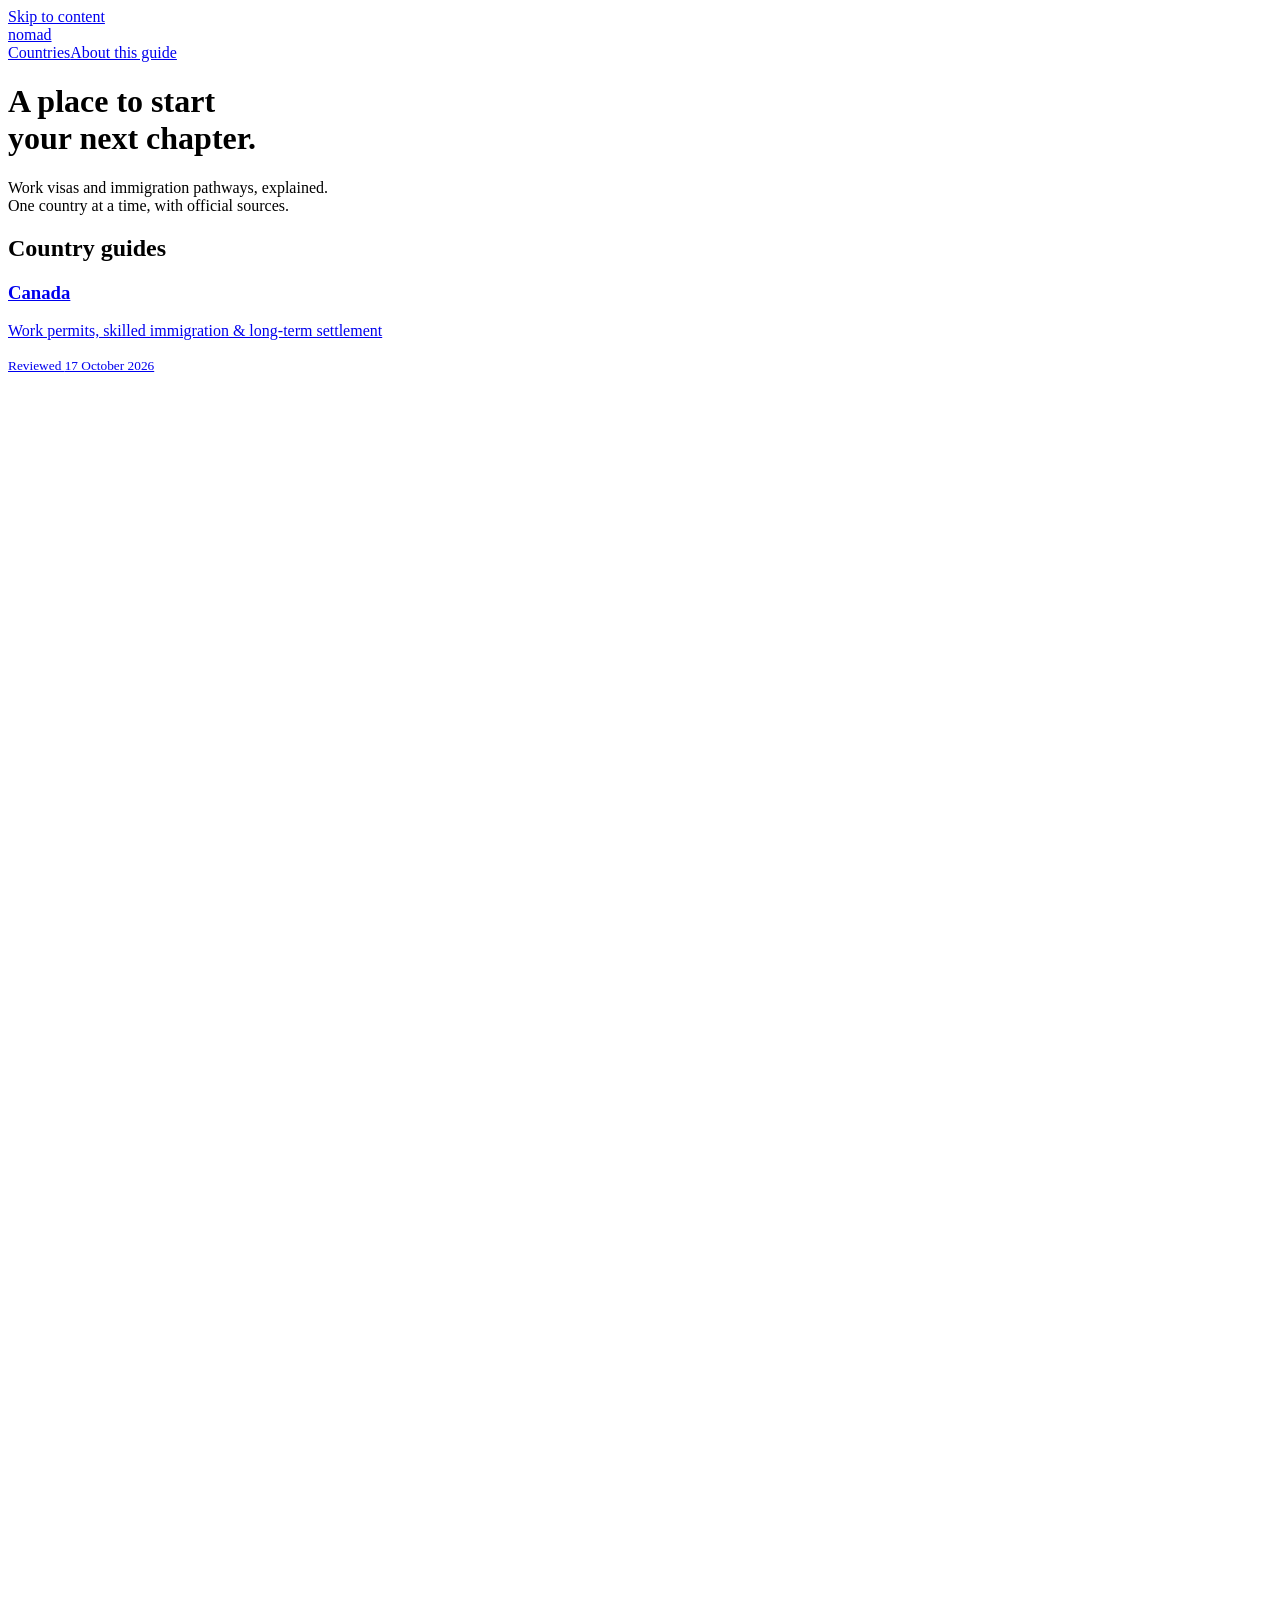
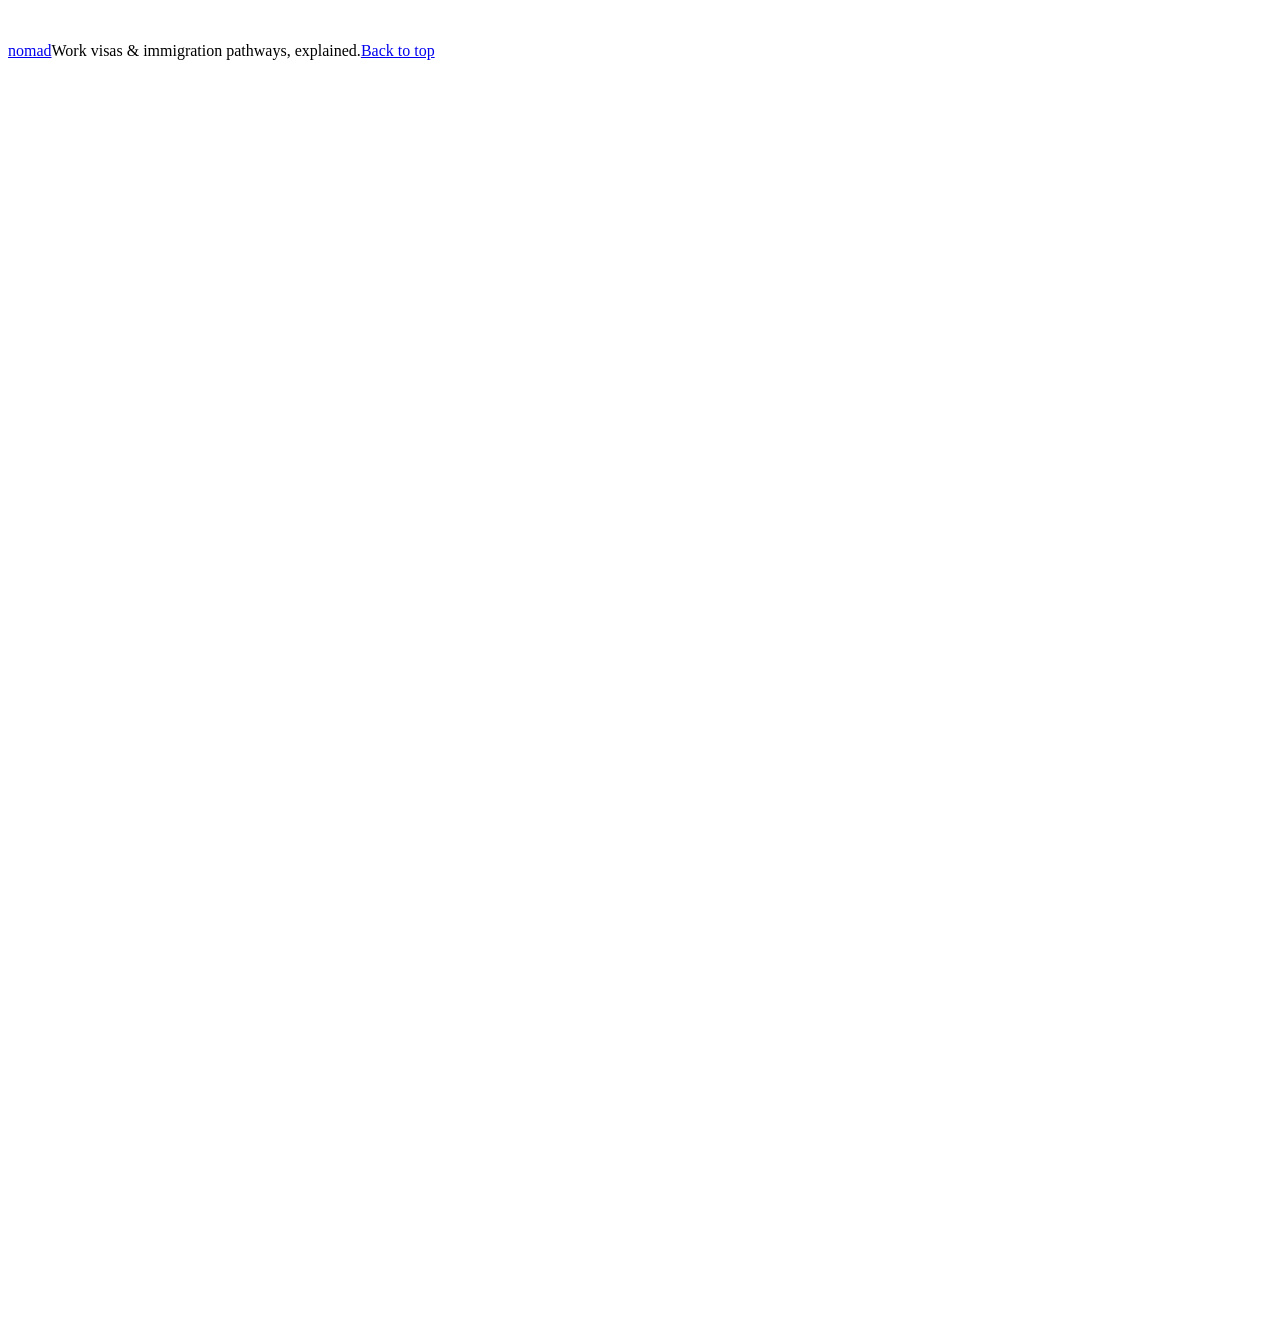
==== index.html @ 84e8e951 "Publish Nomad static site" ====
<!doctype html><html lang="en"><head><meta charset="utf-8"><meta name="viewport" content="width=device-width, initial-scale=1"><meta name="description" content="Explore work visas and immigration pathways, one country at a time."><meta name="theme-color" content="#ffffff"><title>Nomad — Work visas &amp; immigration pathways</title><link rel="icon" href="/nomad-site/favicon.svg" type="image/svg+xml"><link rel="stylesheet" href="/nomad-site/styles.css"></head><body id="top"><a class="skip" href="#main">Skip to content</a><header class="header"><a class="brand" href="/nomad-site/" aria-label="Nomad home">nomad</a><nav aria-label="Main navigation"><a href="/nomad-site/">Countries</a><a href="/nomad-site/countries/canada/#about">About this guide</a></nav></header><main id="main" class="directory"><h1>A place to start<br>your next chapter.</h1><p class="directory-intro">Work visas and immigration pathways, explained.<br>One country at a time, with official sources.</p><section aria-labelledby="countries"><h2 id="countries">Country guides</h2><a class="country-link" href="/nomad-site/countries/canada/"><div><h3>Canada</h3><p>Work permits, skilled immigration & long-term settlement</p><small>Reviewed <time datetime="2026-10-17">17 October 2026</time></small></div><svg class="icon" viewBox="0 0 20 20" fill="none" aria-hidden="true"><path d="M4 10h12m-5-5 5 5-5 5"/></svg></a></section></main><footer class="footer"><a class="brand" href="/nomad-site/">nomad</a><span>Work visas & immigration pathways, explained.</span><a class="back-top" href="#top">Back to top<svg class="icon" viewBox="0 0 20 20" fill="none" aria-hidden="true"><path d="M4 10h12m-5-5 5 5-5 5"/></svg></a></footer></body></html>
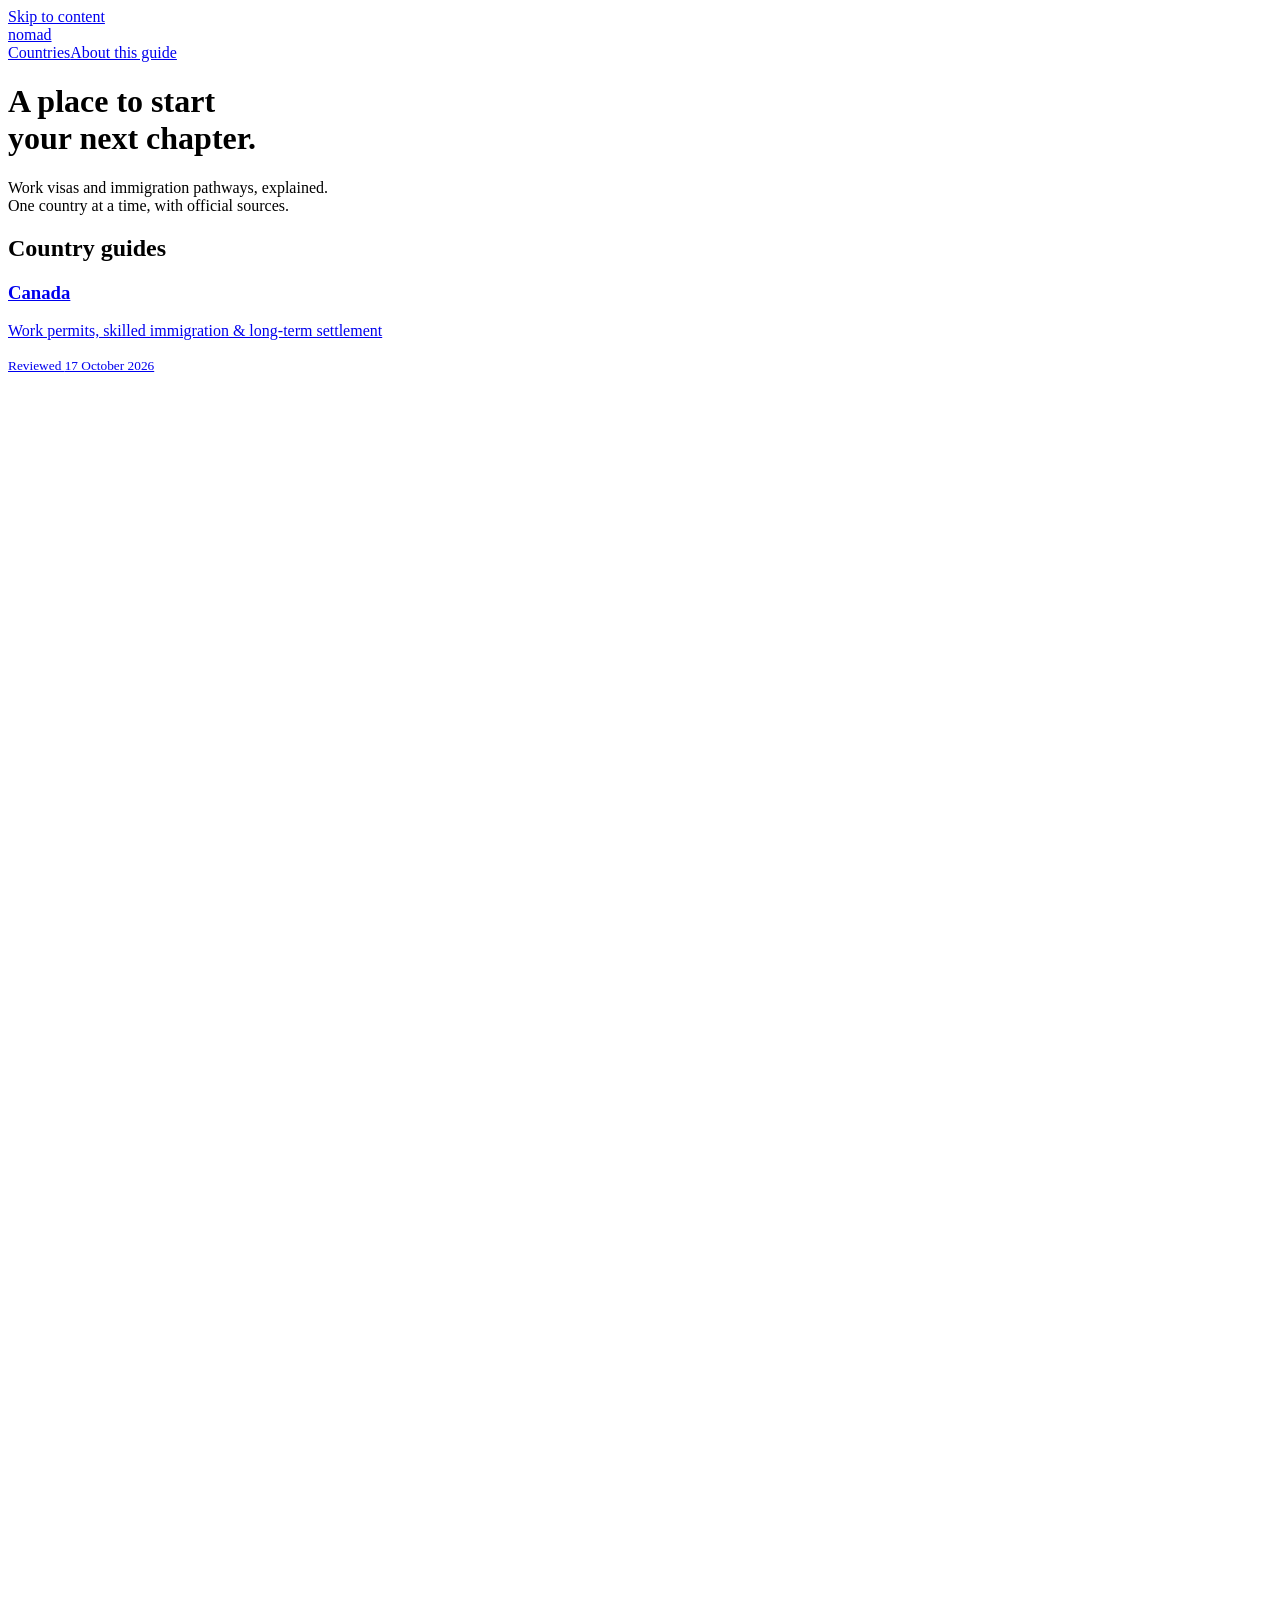
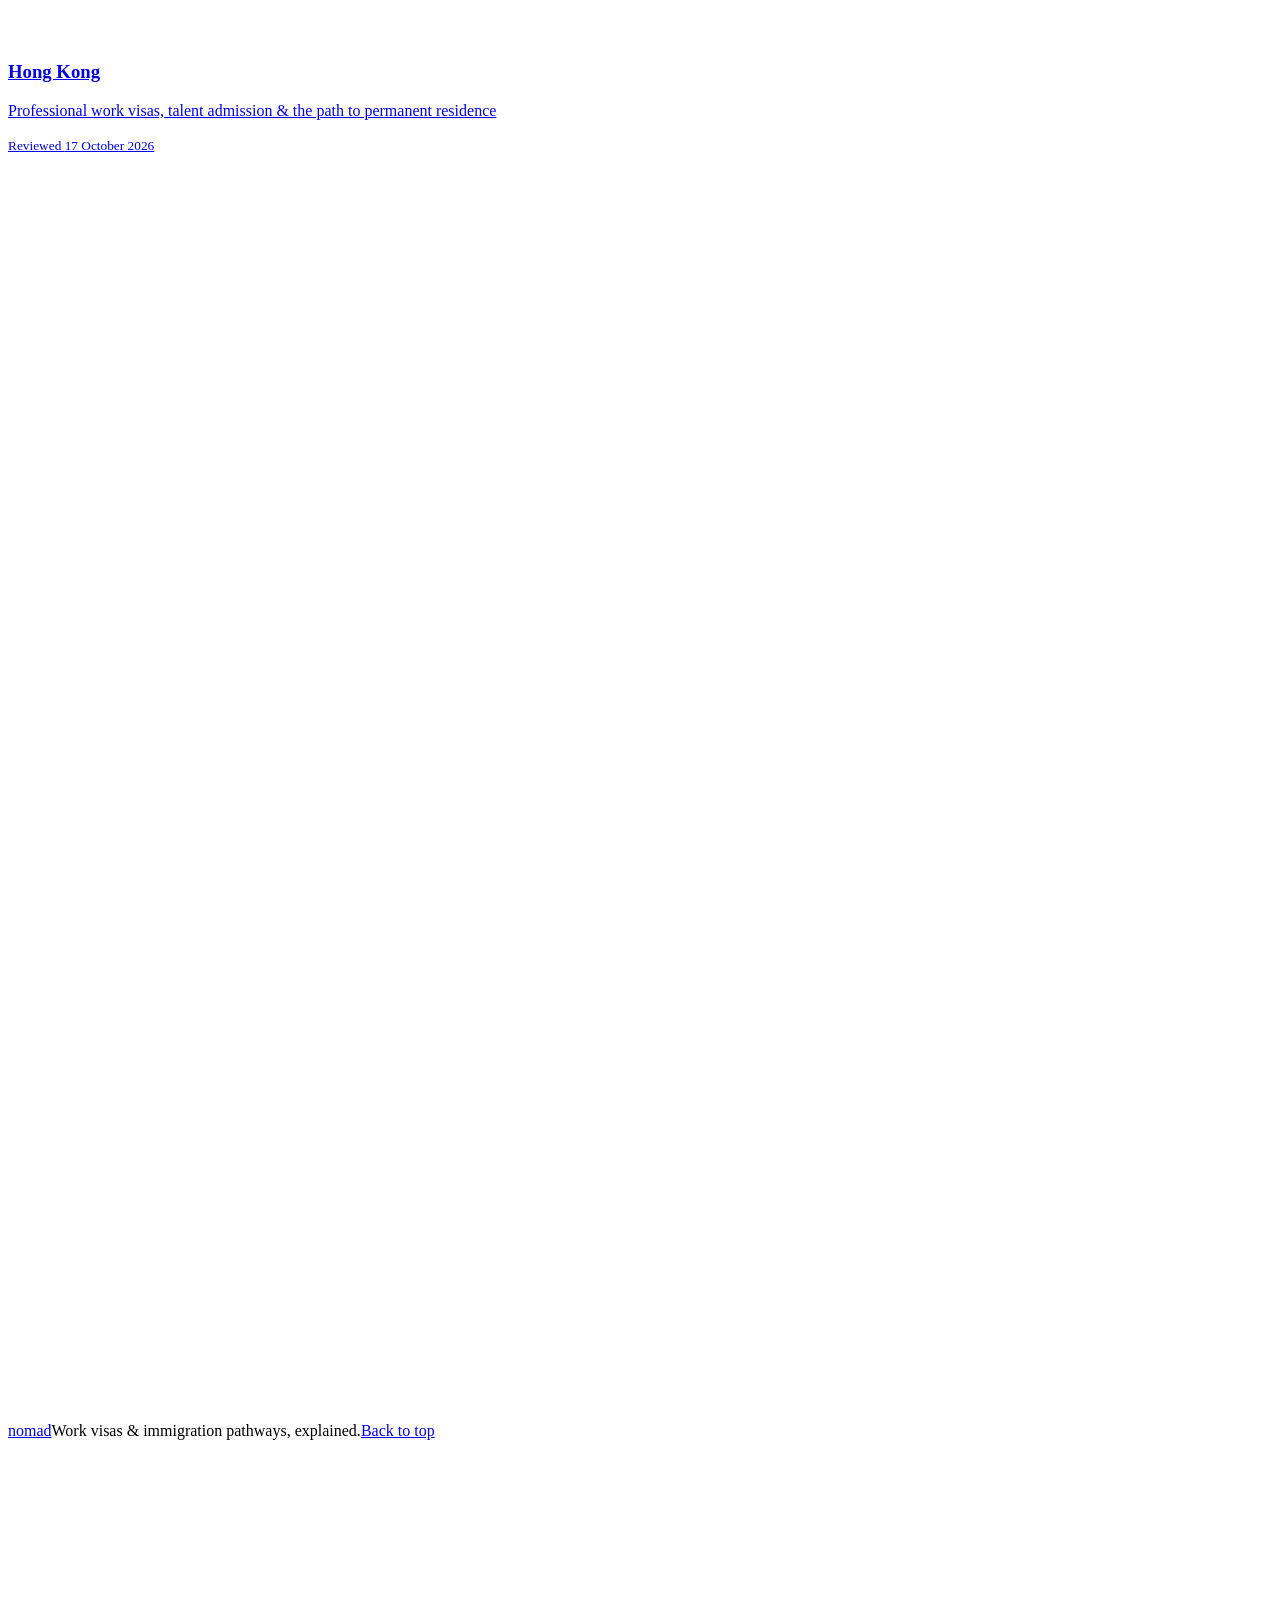
==== commit c387fa65: "Publish Nomad static site" ====
--- a/index.html
+++ b/index.html
@@ -1 +1 @@
-<!doctype html><html lang="en"><head><meta charset="utf-8"><meta name="viewport" content="width=device-width, initial-scale=1"><meta name="description" content="Explore work visas and immigration pathways, one country at a time."><meta name="theme-color" content="#ffffff"><title>Nomad — Work visas &amp; immigration pathways</title><link rel="icon" href="/nomad-site/favicon.svg" type="image/svg+xml"><link rel="stylesheet" href="/nomad-site/styles.css"></head><body id="top"><a class="skip" href="#main">Skip to content</a><header class="header"><a class="brand" href="/nomad-site/" aria-label="Nomad home">nomad</a><nav aria-label="Main navigation"><a href="/nomad-site/">Countries</a><a href="/nomad-site/countries/canada/#about">About this guide</a></nav></header><main id="main" class="directory"><h1>A place to start<br>your next chapter.</h1><p class="directory-intro">Work visas and immigration pathways, explained.<br>One country at a time, with official sources.</p><section aria-labelledby="countries"><h2 id="countries">Country guides</h2><a class="country-link" href="/nomad-site/countries/canada/"><div><h3>Canada</h3><p>Work permits, skilled immigration & long-term settlement</p><small>Reviewed <time datetime="2026-10-17">17 October 2026</time></small></div><svg class="icon" viewBox="0 0 20 20" fill="none" aria-hidden="true"><path d="M4 10h12m-5-5 5 5-5 5"/></svg></a></section></main><footer class="footer"><a class="brand" href="/nomad-site/">nomad</a><span>Work visas & immigration pathways, explained.</span><a class="back-top" href="#top">Back to top<svg class="icon" viewBox="0 0 20 20" fill="none" aria-hidden="true"><path d="M4 10h12m-5-5 5 5-5 5"/></svg></a></footer></body></html>+<!doctype html><html lang="en"><head><meta charset="utf-8"><meta name="viewport" content="width=device-width, initial-scale=1"><meta name="description" content="Explore work visas and immigration pathways, one country at a time."><meta name="theme-color" content="#ffffff"><title>Nomad — Work visas &amp; immigration pathways</title><link rel="icon" href="/nomad-site/favicon.svg" type="image/svg+xml"><link rel="stylesheet" href="/nomad-site/styles.4dfab8d90e5e.css"></head><body id="top"><a class="skip" href="#main">Skip to content</a><header class="header"><a class="brand" href="/nomad-site/" aria-label="Nomad home">nomad</a><nav aria-label="Main navigation"><a href="/nomad-site/">Countries</a><a href="/nomad-site/countries/canada/#about">About this guide</a></nav></header><main id="main" class="directory"><h1>A place to start<br>your next chapter.</h1><p class="directory-intro">Work visas and immigration pathways, explained.<br>One country at a time, with official sources.</p><section aria-labelledby="countries"><h2 id="countries">Country guides</h2><a class="country-link" href="/nomad-site/countries/canada/"><div><h3>Canada</h3><p>Work permits, skilled immigration & long-term settlement</p><small>Reviewed <time datetime="2026-10-17">17 October 2026</time></small></div><svg class="icon" viewBox="0 0 20 20" fill="none" aria-hidden="true"><path d="M4 10h12m-5-5 5 5-5 5"/></svg></a><a class="country-link" href="/nomad-site/countries/hong-kong/"><div><h3>Hong Kong</h3><p>Professional work visas, talent admission &amp; the path to permanent residence</p><small>Reviewed <time datetime="2026-10-17">17 October 2026</time></small></div><svg class="icon" viewBox="0 0 20 20" fill="none" aria-hidden="true"><path d="M4 10h12m-5-5 5 5-5 5"/></svg></a></section></main><footer class="footer"><a class="brand" href="/nomad-site/">nomad</a><span>Work visas & immigration pathways, explained.</span><a class="back-top" href="#top">Back to top<svg class="icon" viewBox="0 0 20 20" fill="none" aria-hidden="true"><path d="M4 10h12m-5-5 5 5-5 5"/></svg></a></footer></body></html>
